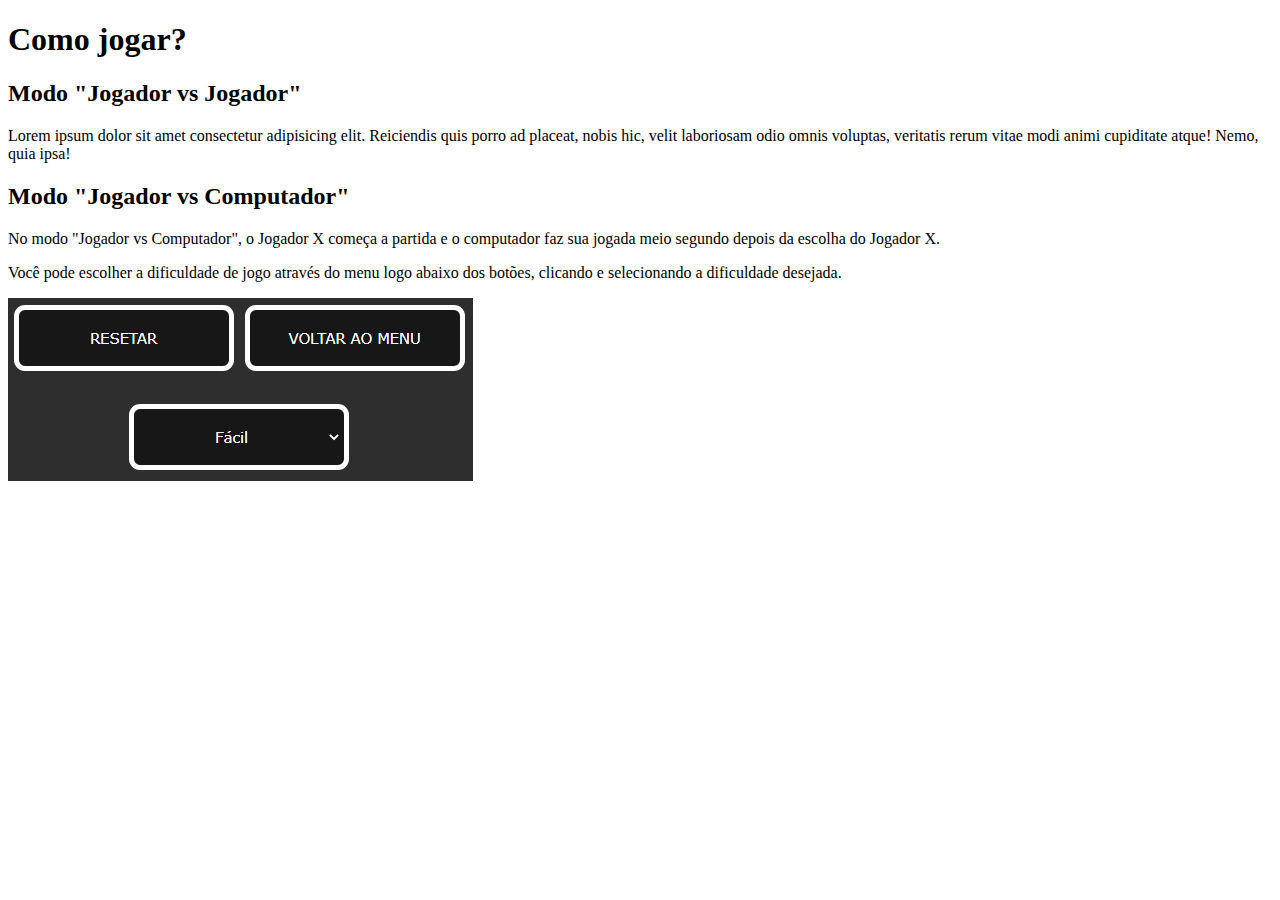
==== comoJogar.html @ d79d564f "Corrigindo o projeto" ====
<!DOCTYPE html>
<html lang="en">
    <head>
        <meta charset="UTF-8" />
        <meta name="viewport" content="width=device-width, initial-scale=1.0" />
        <link rel="stylesheet" href="Styles/style.css" />
        <title>Como jogar?</title>
    </head>
    <body>
        <header>
            <h1>Como jogar?</h1>
        </header>
        <main>
            <div class="jogvsjog">
                <h2>Modo "Jogador vs Jogador"</h2>
                <p>
                    Lorem ipsum dolor sit amet consectetur adipisicing elit. Reiciendis quis porro ad placeat, nobis
                    hic, velit laboriosam odio omnis voluptas, veritatis rerum vitae modi animi cupiditate atque! Nemo,
                    quia ipsa!
                </p>
            </div>

            <div class="jogvscomp">
                <h2>Modo "Jogador vs Computador"</h2>
                <p>
                    No modo "Jogador vs Computador", o Jogador X começa a partida e o computador faz sua jogada meio
                    segundo depois da escolha do Jogador X.
                </p>
                <p>
                    Você pode escolher a dificuldade de jogo através do menu logo abaixo dos botões, clicando e
                    selecionando a dificuldade desejada.
                </p>

                <img src="imgs/menuseletor.PNG" alt="" class="imagemSeletor">
            </div>
        </main>
        <footer></footer>
    </body>
</html>
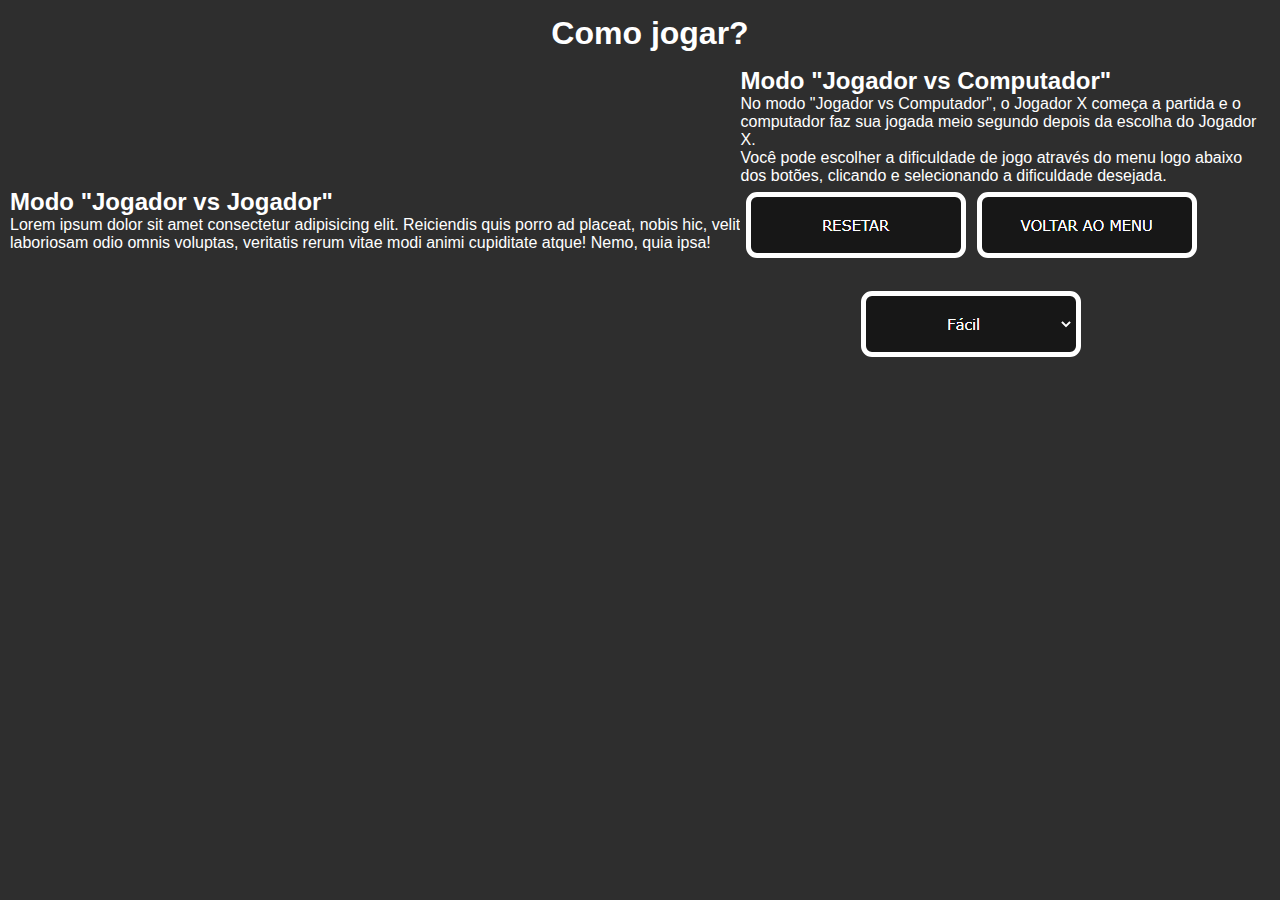
==== commit 24d2f051: "Corrigindo o caminho dos arquivos" ====
--- a/comoJogar.html
+++ b/comoJogar.html
@@ -3,7 +3,7 @@
     <head>
         <meta charset="UTF-8" />
         <meta name="viewport" content="width=device-width, initial-scale=1.0" />
-        <link rel="stylesheet" href="Styles/style.css" />
+        <link rel="stylesheet" href="styles/style.css" />
         <title>Como jogar?</title>
     </head>
     <body>
--- a/styles/style.css
+++ b/styles/style.css
@@ -0,0 +1,246 @@
+*{
+    margin: 0;
+    padding: 0;
+    box-sizing: border-box;
+    font-family: Verdana, Geneva, Tahoma, sans-serif;
+}
+
+body{
+    height: 100vh;
+    width: 100vw;
+    display: flex;
+    flex-direction: column;
+    background-color: #2E2E2E;
+    color: white;
+    padding: 10px;
+    overflow: hidden;
+}
+
+main{
+    display: flex;
+    justify-content: center;
+    align-items: center;
+    margin-top: 15px;
+}
+
+h1{
+    width: 100vw;
+    text-align: center;
+    margin-top: 5px;
+}
+
+.container{
+    display: flex;
+    justify-content: center;
+    align-items: center;
+    background-color: #171717;
+    max-width: 500px;
+    height: 100%;
+    padding: 15px;
+    border-radius: 10px;
+}
+
+.grid{
+    display: flex;
+    flex-direction: column;
+    flex-flow: row wrap;
+    justify-content: space-between;
+    max-width: 500px;
+    justify-content: center;
+    align-items: center;
+}
+
+.celula, .X, .O{
+    width: 150px;
+    height: 150px;
+    font-size: 50px;
+    font-weight: 900;
+    margin: 4px 2px;
+    padding-top: 10px;
+    border-radius: 5px;
+    background-color: #B8B8B8;
+    text-align: center;
+    display: flex;
+    justify-content: center;
+    align-items: center;
+}
+
+#tela-escura{
+    width: 500px;
+    height: 10vh;
+    opacity: 95%;
+    background-color: #171717;
+    color: white;
+    border: 5px solid white;
+    border-radius: 10px;
+    display: flex;
+    flex-direction: row;
+    justify-content: center;
+    align-items: center;
+    text-align: center;
+    gap: 5px;
+    font-weight: 600;
+}
+
+.tituloVencedor{
+    margin-top: 10px;
+}
+
+#resultadoVencedor{
+    font-weight: 900;
+    font-size: 25px;
+}
+
+.containerTelaEscura{
+    width: 100%;
+    height: 15%;
+    display: flex;
+    justify-content: center;
+    align-items: center;
+    margin-top: 5px;
+}
+
+.containerBotao{
+    display: flex;
+    justify-content: center;
+    align-items: center;
+    width: 100%;
+    height: 10%;
+    /* margin-top: 5px; */
+    gap: 10px;
+    margin-top: 5px;
+}
+
+.X{
+    color: #643FF8;
+}
+
+.O{
+    color: #FFDB59;
+}
+
+#botaoResetar{
+    width: 200px;
+    height: 7vh;
+    margin-bottom: 15px;
+    display: flex;
+    justify-content: center;
+    align-items: center;
+    background-color: #171717;
+    color: white;
+    border: 5px solid white;
+    border-radius: 10px;
+    transition: 0.2s;
+}
+
+#botaoResetar:hover{
+    cursor: pointer;
+    background-color: #B8B8B8;
+    color: #171717;
+    border: 5px solid #171717;
+}
+
+#botaoVoltar{
+    width: 200px;
+    height: 7vh;
+    margin-bottom: 15px;
+    display: flex;
+    justify-content: center;
+    align-items: center;
+    background-color: #171717;
+    color: white;
+    border: 5px solid white;
+    border-radius: 10px;
+    transition: 0.2s;
+}
+
+#botaoVoltar:hover{
+    cursor: pointer;
+    background-color: #B8B8B8;
+    color: #171717;
+    border: 5px solid #171717;
+}
+
+.containerDificuldade{
+    display: flex;
+    justify-content: center;
+    align-items: center;
+    margin-top: 15px;
+}
+
+#dificuldade{
+    width: 200px;
+    height: 7vh;
+    margin-bottom: 15px;
+    display: flex;
+    justify-content: center;
+    align-items: center;
+    background-color: #171717;
+    color: white;
+    border: 5px solid white;
+    border-radius: 10px;
+    transition: 0.2s;
+    text-align: center;
+    outline: none;
+}
+
+/* .jogvsjog h2 {  
+    color: #8470FF;
+}
+
+.jogvscomp h2 {
+    color: #FEDF90;
+}
+
+.imagemSeletor{
+    border: 5px solid white;
+    border-radius: 15px;
+    margin-top: 10px;
+} */
+
+@media (max-width: 768px){
+
+    body{
+        padding: 0px;
+        overflow: auto;
+        height: 100vh;
+    }
+
+    body h1{
+        text-align: center;
+    }
+
+    .container{
+        display: flex;
+        justify-content: center;
+        align-items: center;
+        width: 290px;
+        margin-top: 30px;
+        height: 300px;
+    }
+
+    .celula{
+        width: 80px;
+        height: 80px;
+    }
+
+    .X{
+        width: 80px;
+        height: 80px;
+    }
+
+    .O{
+        width: 80px;
+        height: 80px;
+    }
+
+    .containerTelaEscura{
+        margin-top: 30px;
+        height: 20%;
+    }
+
+    #botaoResetar, #botaoVoltar{
+        margin-top: 30px;
+    }
+
+}
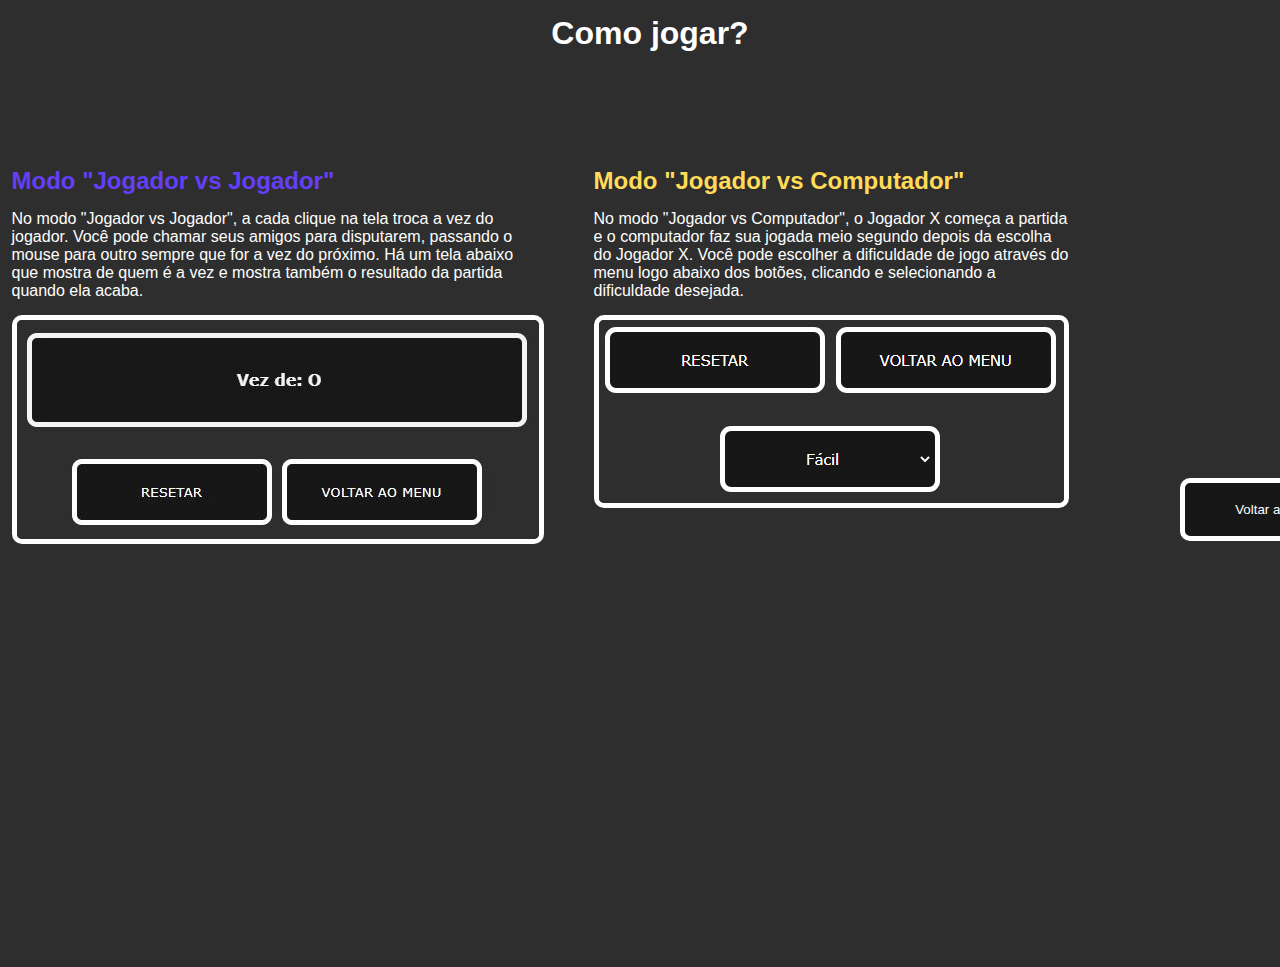
==== commit 8b1768f2: "Atualizando página de 'Como jogar'" ====
--- a/comoJogar.html
+++ b/comoJogar.html
@@ -1,39 +1,51 @@
 <!DOCTYPE html>
 <html lang="en">
-    <head>
-        <meta charset="UTF-8" />
-        <meta name="viewport" content="width=device-width, initial-scale=1.0" />
-        <link rel="stylesheet" href="styles/style.css" />
-        <title>Como jogar?</title>
-    </head>
-    <body>
-        <header>
-            <h1>Como jogar?</h1>
-        </header>
-        <main>
+
+<head>
+    <meta charset="UTF-8" />
+    <meta name="viewport" content="width=device-width, initial-scale=1.0" />
+    <link rel="stylesheet" href="styles/style.css" />
+    <title>Como jogar?</title>
+</head>
+
+<body>
+    <header>
+        <h1>Como jogar?</h1>
+    </header>
+    <main id="conteudo">
+        <div id="mainComoJogar">
             <div class="jogvsjog">
                 <h2>Modo "Jogador vs Jogador"</h2>
-                <p>
-                    Lorem ipsum dolor sit amet consectetur adipisicing elit. Reiciendis quis porro ad placeat, nobis
-                    hic, velit laboriosam odio omnis voluptas, veritatis rerum vitae modi animi cupiditate atque! Nemo,
-                    quia ipsa!
+                <p class="textoJogvsJog">
+                    No modo "Jogador vs Jogador", a cada clique na tela troca a vez do jogador. Você pode chamar seus
+                    amigos
+                    para disputarem, passando o mouse para outro sempre que for a vez do próximo.
+                    Há um tela abaixo que
+                    mostra de quem é a vez e mostra também o resultado da partida quando ela acaba.
                 </p>
+
+                <img src="imgs/mostrandovez.JPG" alt="" class="imagemVez">
             </div>
 
             <div class="jogvscomp">
                 <h2>Modo "Jogador vs Computador"</h2>
-                <p>
+                <p class="textoJogvsComp">
                     No modo "Jogador vs Computador", o Jogador X começa a partida e o computador faz sua jogada meio
                     segundo depois da escolha do Jogador X.
-                </p>
-                <p>
                     Você pode escolher a dificuldade de jogo através do menu logo abaixo dos botões, clicando e
                     selecionando a dificuldade desejada.
                 </p>
 
                 <img src="imgs/menuseletor.PNG" alt="" class="imagemSeletor">
             </div>
-        </main>
-        <footer></footer>
-    </body>
-</html>
+        </div>
+        
+        <form action="index.html">
+            <button id="botaoVoltar">Voltar ao menu</button>
+        </form>
+
+    </main>
+
+</body>
+
+</html>--- a/styles/style.css
+++ b/styles/style.css
@@ -184,6 +184,62 @@
     outline: none;
 }
 
+#conteudo{
+    display: flex;
+    /* flex-direction: column;
+    width: 100vw;
+    height: 100vh; */
+}
+
+#mainComoJogar{
+    padding: 100px;
+    flex-direction: row;
+    /* padding: 0; */
+    display: flex;
+    justify-content: center;
+    align-items: center;
+    width: 100vw;
+    height: 100vh;
+}
+
+.jogvsjog, .jogvscomp{
+    display: flex;
+    margin: 25px;
+    flex-direction: column; 
+    width: 700px;
+    height: 700px;
+}
+
+.jogvsjog h2{
+    color: #643FF8;
+    margin-bottom: 15px;
+}
+
+.imagemSeletor, .imagemVez{
+    border: 5px solid white;
+    border-radius: 10px;
+    margin-top: 15px;
+}
+
+.jogvscomp h2{
+    color: #FFDB59;
+    margin-bottom: 15px;
+}
+
+.textoJogvsJog, .textoJogvsComp{
+    max-width: 950px;
+}
+
+footer{
+    /* text-align: center; */
+    display: flex;
+    justify-content: center;
+    align-items: center;
+    height: 50px;
+    flex-grow: 1;
+}
+
+
 /* .jogvsjog h2 {  
     color: #8470FF;
 }
